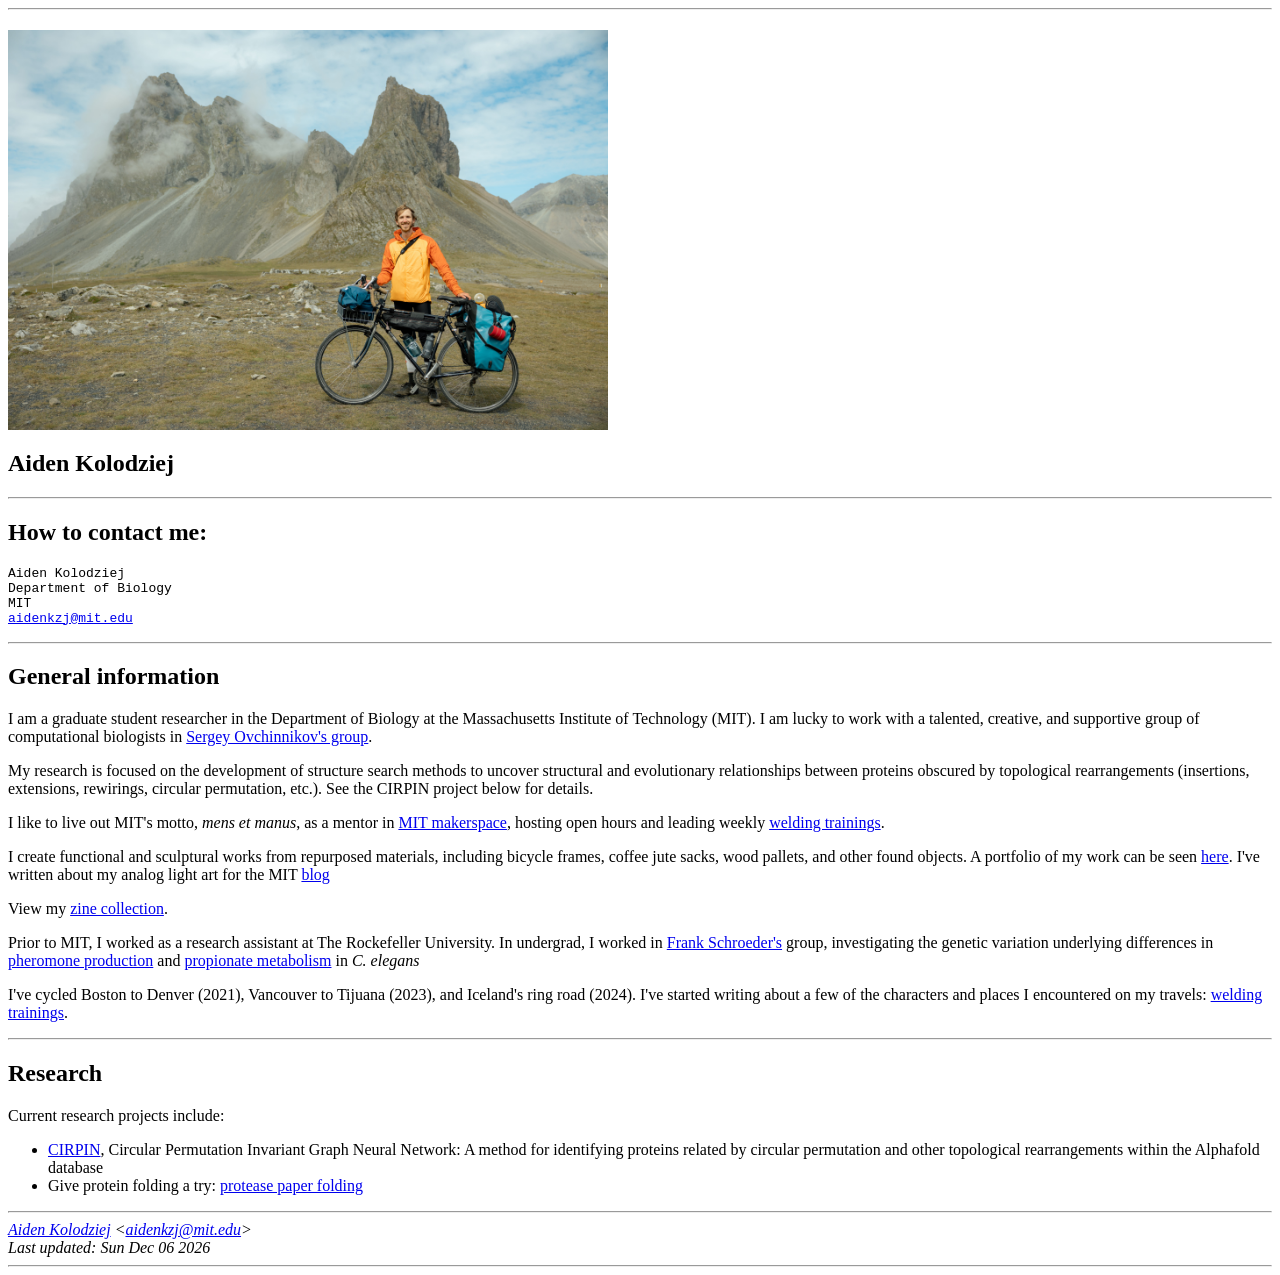
==== index.html @ 4fe9d42b "Add cycling experiences to index.html Added a paragraph about cycling experiences and writing. Need" ====
<!DOCTYPE html PUBLIC "-//W3C//DTD HTML 4.01 Transitional//EN">
<HTML>
<HEAD>
<TITLE>Aiden Kolodziej's Home Page</TITLE>
</HEAD>
<BODY>
<HR>
<H2>
<img ALIGN=center alt="[Aiden Cycling Iceland]" src="photos/headshots/Aiden_2_resize.jpg" width="600">

</H2>
<H2>Aiden Kolodziej</H2>
<HR>
<H2> How to contact me: </H2>
<PRE>
Aiden Kolodziej
Department of Biology
MIT
<A HREF="mailto:aidenkzj@mit.edu">aidenkzj@mit.edu</A>
</PRE>

<p>


<P>
<HR>
<H2> General information </H2>

<p>I am a graduate student researcher in the Department of Biology at the Massachusetts Institute of Technology (MIT). I am lucky to work with a talented, creative, and supportive group of computational biologists in <a href="https://www.solab.org/">Sergey Ovchinnikov's group</a>.</p>
  
<p>My research is focused on the development of structure search methods to uncover structural and evolutionary relationships between proteins obscured by topological rearrangements (insertions, extensions, rewirings, circular permutation, etc.). See the CIRPIN project below for details.</p>

<p>I like to live out MIT's motto, <i>mens et manus</i>, as a mentor in  <a href="https://make.mit.edu/">MIT makerspace</a>, hosting open hours and leading weekly <a href="welding.html">welding trainings</a>.

<p> I create functional and sculptural works from repurposed materials, including bicycle frames, coffee jute sacks, wood pallets, and other found objects. A portfolio of my work can be seen <a href="p_projects.html">here</a>. I've written about my analog light art for the MIT <a href="https://oge.mit.edu/finding-light-in-the-long-new-england-winter/">blog</a> </p>
<p> 
  View my <a href="projects/zines/zines.html">zine collection</a>.</p>

<p>Prior to MIT, I worked as a research assistant at The Rockefeller University. In undergrad, I worked in <a href="https://btiscience.org/schroeder/">Frank Schroeder's</a> group, investigating the genetic variation underlying differences in <a href="https://www.pnas.org/doi/abs/10.1073/pnas.2221150120">pheromone production</a> and <a href="https://www.nature.com/articles/s41586-022-04951-3">propionate metabolism</a> in <i>C. elegans</i> </p>

<p>I've cycled Boston to Denver (2021), Vancouver to Tijuana (2023), and Iceland's ring road (2024). I've started writing about a few of the characters and places I encountered on my travels: <a href="welding.html">welding trainings</a>.</p>
  
<P>
<HR>
<H2>Research</H2>

Current research projects include:
  
<UL>
<LI> <a href="https://colab.research.google.com/github/aidenkoloj/CIRPIN/blob/main/CIRPIN.ipynb">CIRPIN</a>, Circular Permutation Invariant Graph Neural Network: A method for identifying proteins related by circular permutation and other topological rearrangements within the Alphafold database
<LI>Give protein folding a try: 
    <a href="projects/origami/DegS_origami_rainbow.pdf" download>protease paper folding</a>
</LI>
</UL>

<HR>
<ADDRESS>
<a href="index.html">Aiden Kolodziej</a> &lt;<a href="mailto:aidenkzj@mit.edu">aidenkzj@mit.edu</a>&gt;<BR>
Last updated: <script>document.write(new Date().toDateString());</script>
</ADDRESS>
<HR>
</BODY>
</HTML>
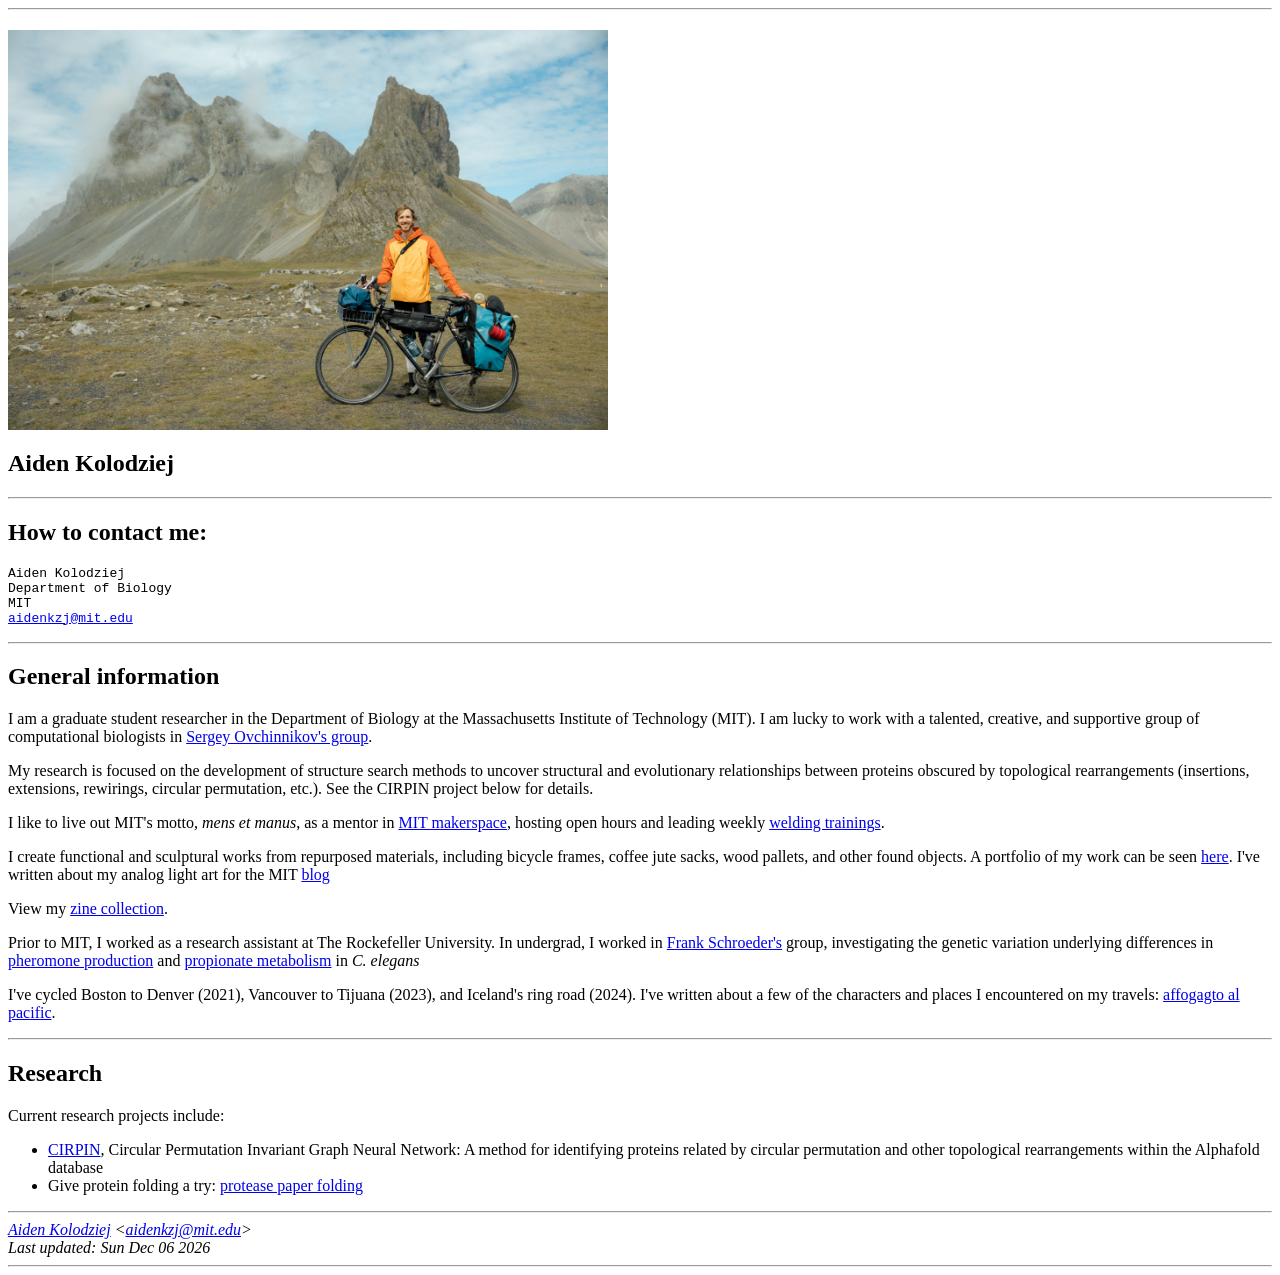
==== commit 8c8a3519: "Update index.html" ====
--- a/index.html
+++ b/index.html
@@ -38,7 +38,7 @@
 
 <p>Prior to MIT, I worked as a research assistant at The Rockefeller University. In undergrad, I worked in <a href="https://btiscience.org/schroeder/">Frank Schroeder's</a> group, investigating the genetic variation underlying differences in <a href="https://www.pnas.org/doi/abs/10.1073/pnas.2221150120">pheromone production</a> and <a href="https://www.nature.com/articles/s41586-022-04951-3">propionate metabolism</a> in <i>C. elegans</i> </p>
 
-<p>I've cycled Boston to Denver (2021), Vancouver to Tijuana (2023), and Iceland's ring road (2024). I've started writing about a few of the characters and places I encountered on my travels: <a href="welding.html">welding trainings</a>.</p>
+<p>I've cycled Boston to Denver (2021), Vancouver to Tijuana (2023), and Iceland's ring road (2024). I've written about a few of the characters and places I encountered on my travels: <a href="affogato_al_pacific.txt">affogagto al pacific</a>.</p>
   
 <P>
 <HR>
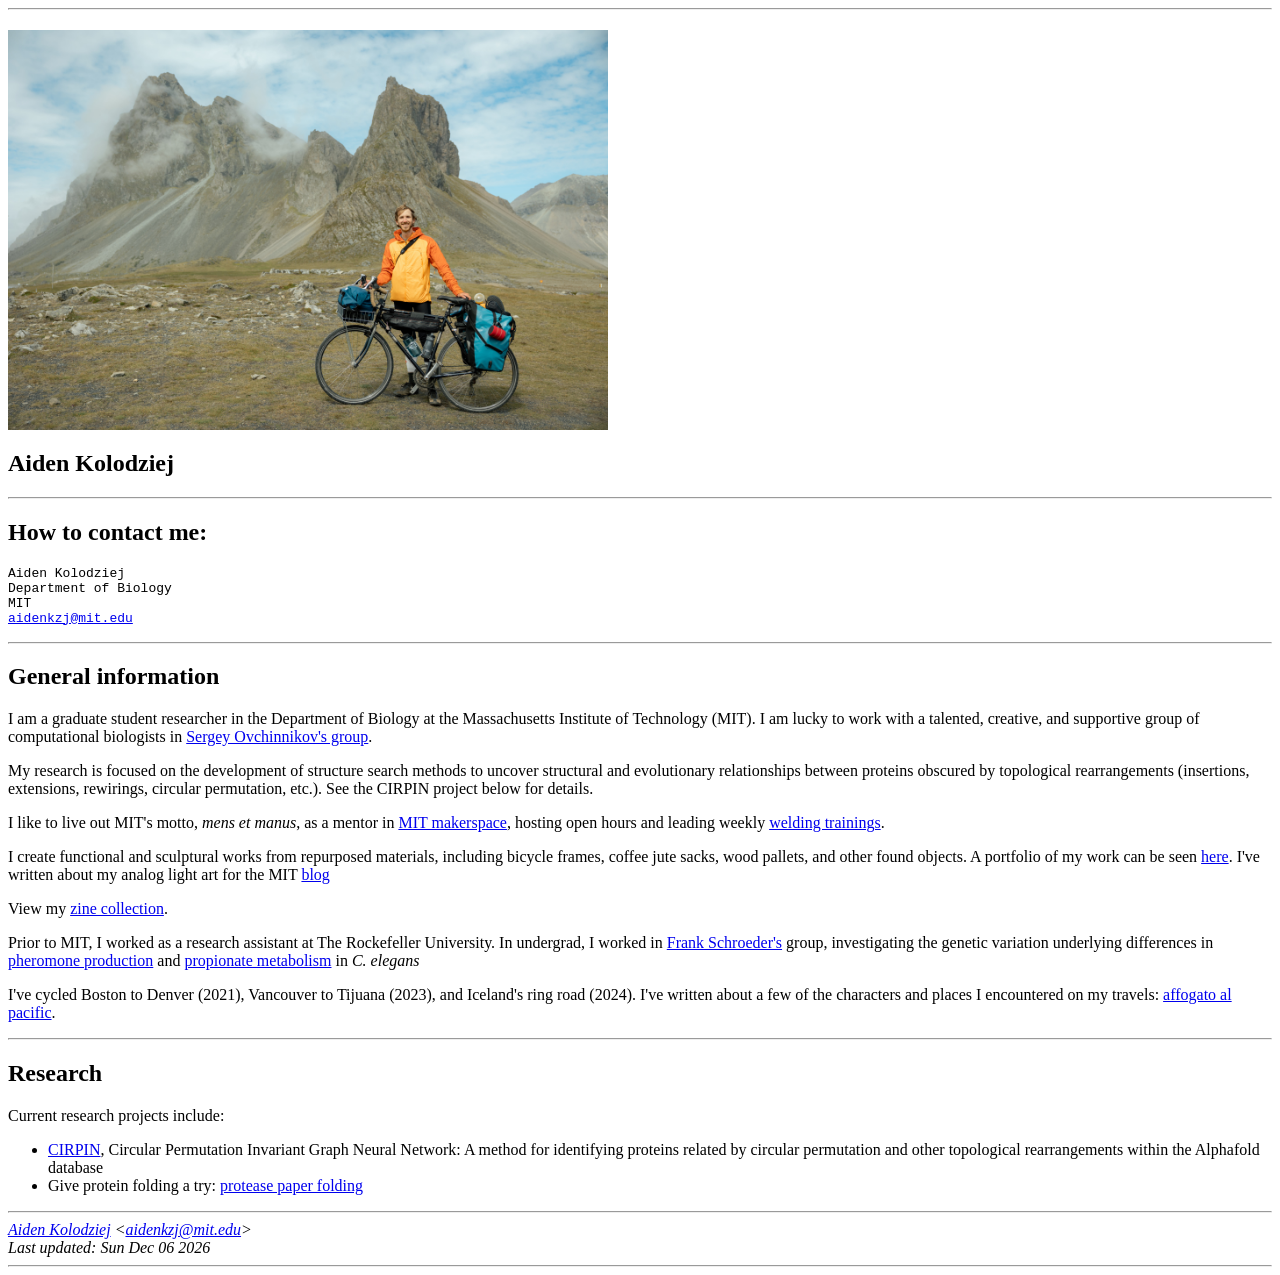
==== commit 817005c1: "Fix typo in travel description link text" ====
--- a/index.html
+++ b/index.html
@@ -38,7 +38,7 @@
 
 <p>Prior to MIT, I worked as a research assistant at The Rockefeller University. In undergrad, I worked in <a href="https://btiscience.org/schroeder/">Frank Schroeder's</a> group, investigating the genetic variation underlying differences in <a href="https://www.pnas.org/doi/abs/10.1073/pnas.2221150120">pheromone production</a> and <a href="https://www.nature.com/articles/s41586-022-04951-3">propionate metabolism</a> in <i>C. elegans</i> </p>
 
-<p>I've cycled Boston to Denver (2021), Vancouver to Tijuana (2023), and Iceland's ring road (2024). I've written about a few of the characters and places I encountered on my travels: <a href="affogato_al_pacific.txt">affogagto al pacific</a>.</p>
+<p>I've cycled Boston to Denver (2021), Vancouver to Tijuana (2023), and Iceland's ring road (2024). I've written about a few of the characters and places I encountered on my travels: <a href="affogato_al_pacific.txt">affogato al pacific</a>.</p>
   
 <P>
 <HR>
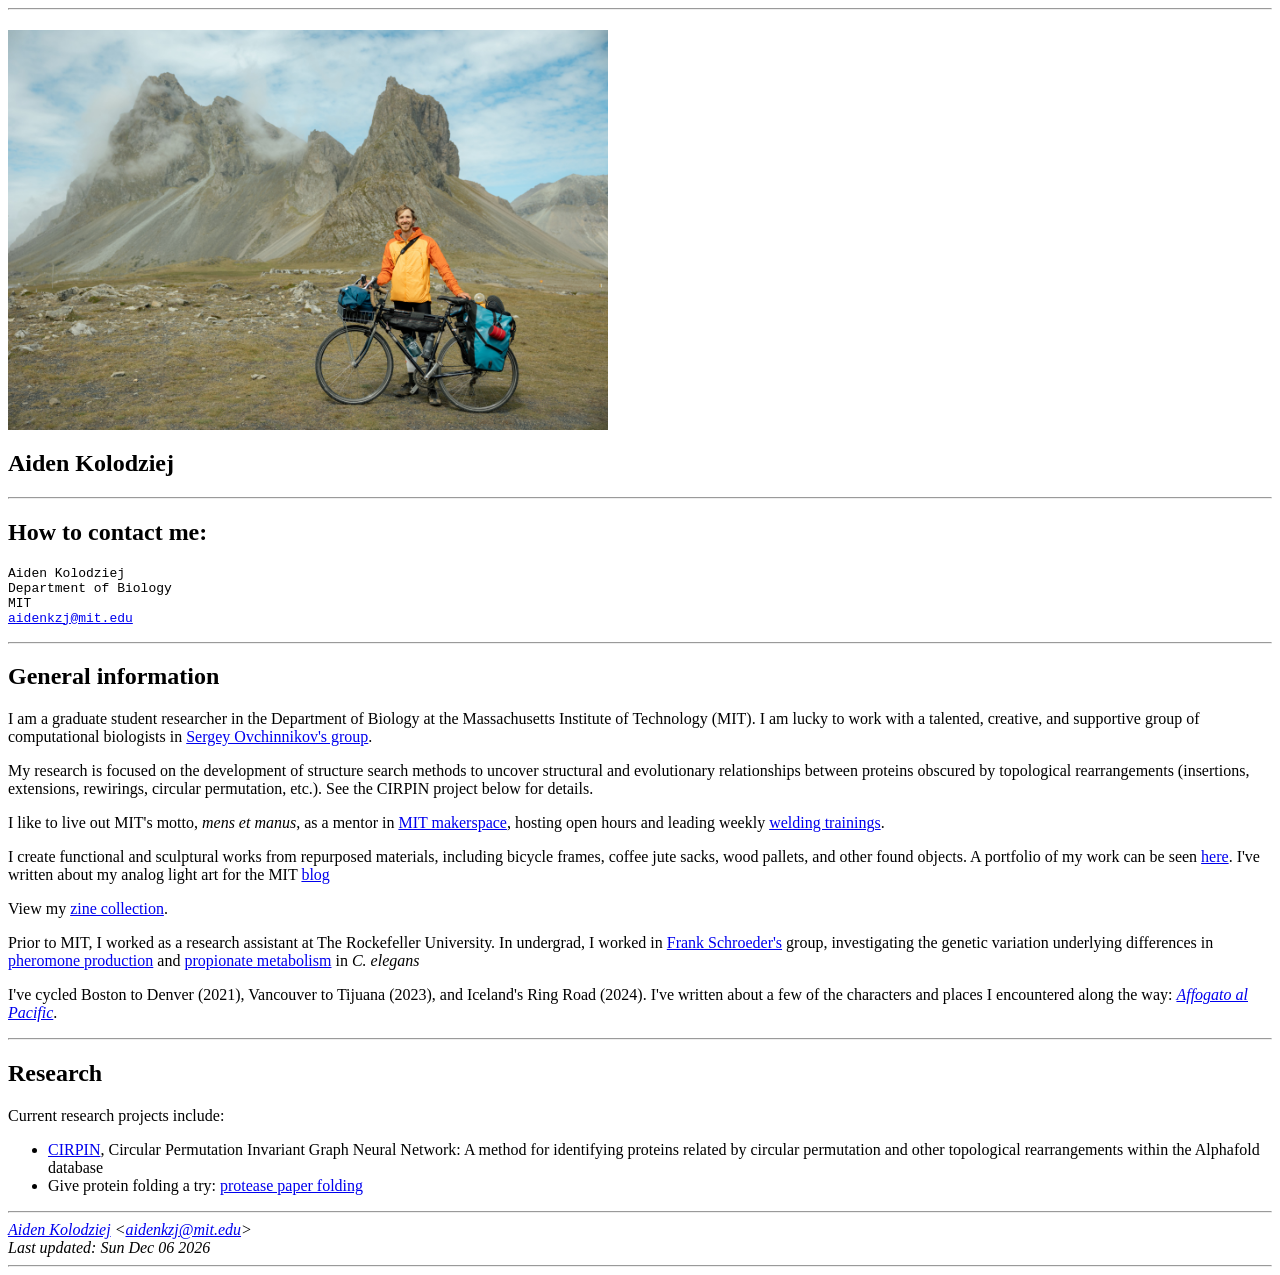
==== commit a779cd21: "Refactor travel section in index.html Updated travel experience description for clarity and formatti" ====
--- a/index.html
+++ b/index.html
@@ -38,8 +38,12 @@
 
 <p>Prior to MIT, I worked as a research assistant at The Rockefeller University. In undergrad, I worked in <a href="https://btiscience.org/schroeder/">Frank Schroeder's</a> group, investigating the genetic variation underlying differences in <a href="https://www.pnas.org/doi/abs/10.1073/pnas.2221150120">pheromone production</a> and <a href="https://www.nature.com/articles/s41586-022-04951-3">propionate metabolism</a> in <i>C. elegans</i> </p>
 
-<p>I've cycled Boston to Denver (2021), Vancouver to Tijuana (2023), and Iceland's ring road (2024). I've written about a few of the characters and places I encountered on my travels: <a href="affogato_al_pacific.txt">affogato al pacific</a>.</p>
-  
+<p>
+  I've cycled Boston to Denver (2021), Vancouver to Tijuana (2023),
+  and Iceland's Ring Road (2024). I've written about a few of the
+  characters and places I encountered along the way:
+  <a href="affogato_al_pacific.html"><em>Affogato al Pacific</em></a>.
+</p>  
 <P>
 <HR>
 <H2>Research</H2>
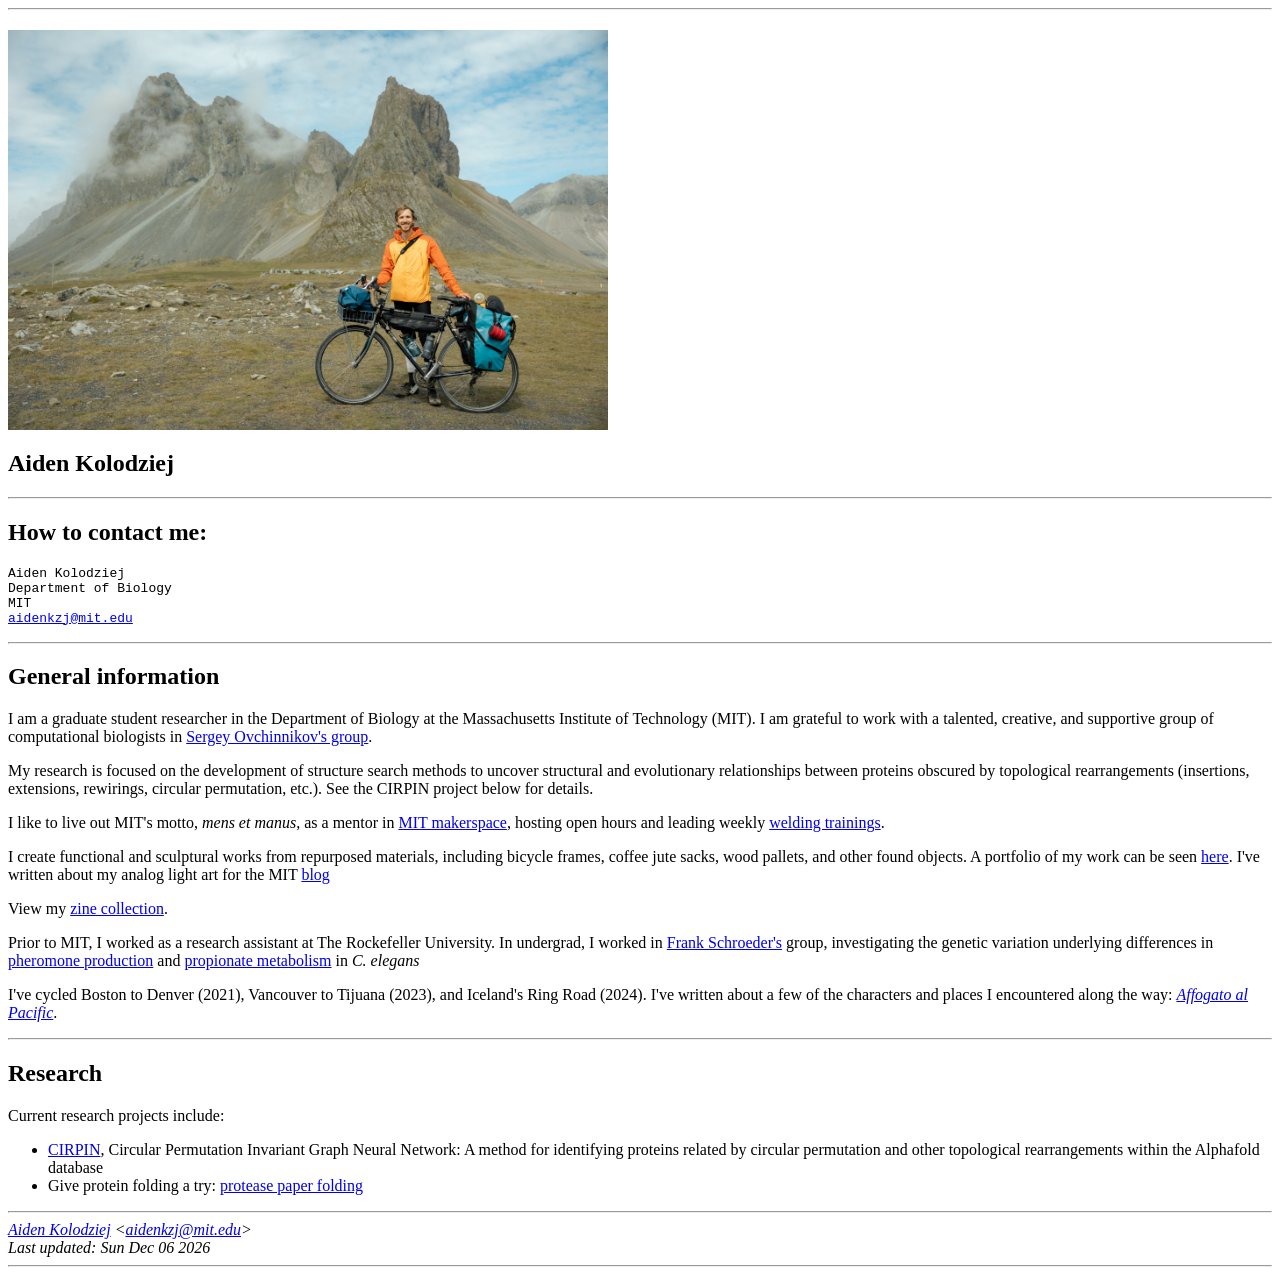
==== commit 0bed1277: "Update personal description in index.html" ====
--- a/index.html
+++ b/index.html
@@ -26,7 +26,7 @@
 <HR>
 <H2> General information </H2>
 
-<p>I am a graduate student researcher in the Department of Biology at the Massachusetts Institute of Technology (MIT). I am lucky to work with a talented, creative, and supportive group of computational biologists in <a href="https://www.solab.org/">Sergey Ovchinnikov's group</a>.</p>
+<p>I am a graduate student researcher in the Department of Biology at the Massachusetts Institute of Technology (MIT). I am grateful to work with a talented, creative, and supportive group of computational biologists in <a href="https://www.solab.org/">Sergey Ovchinnikov's group</a>.</p>
   
 <p>My research is focused on the development of structure search methods to uncover structural and evolutionary relationships between proteins obscured by topological rearrangements (insertions, extensions, rewirings, circular permutation, etc.). See the CIRPIN project below for details.</p>
 
@@ -34,7 +34,7 @@
 
 <p> I create functional and sculptural works from repurposed materials, including bicycle frames, coffee jute sacks, wood pallets, and other found objects. A portfolio of my work can be seen <a href="p_projects.html">here</a>. I've written about my analog light art for the MIT <a href="https://oge.mit.edu/finding-light-in-the-long-new-england-winter/">blog</a> </p>
 <p> 
-  View my <a href="projects/zines/zines.html">zine collection</a>.</p>
+  View my <a href="projects/zines/zines_new.html">zine collection</a>.</p>
 
 <p>Prior to MIT, I worked as a research assistant at The Rockefeller University. In undergrad, I worked in <a href="https://btiscience.org/schroeder/">Frank Schroeder's</a> group, investigating the genetic variation underlying differences in <a href="https://www.pnas.org/doi/abs/10.1073/pnas.2221150120">pheromone production</a> and <a href="https://www.nature.com/articles/s41586-022-04951-3">propionate metabolism</a> in <i>C. elegans</i> </p>
 
@@ -42,7 +42,7 @@
   I've cycled Boston to Denver (2021), Vancouver to Tijuana (2023),
   and Iceland's Ring Road (2024). I've written about a few of the
   characters and places I encountered along the way:
-  <a href="affogato_al_pacific.html"><em>Affogato al Pacific</em></a>.
+  <a href="ap.html"><em>Affogato al Pacific</em></a>.
 </p>  
 <P>
 <HR>
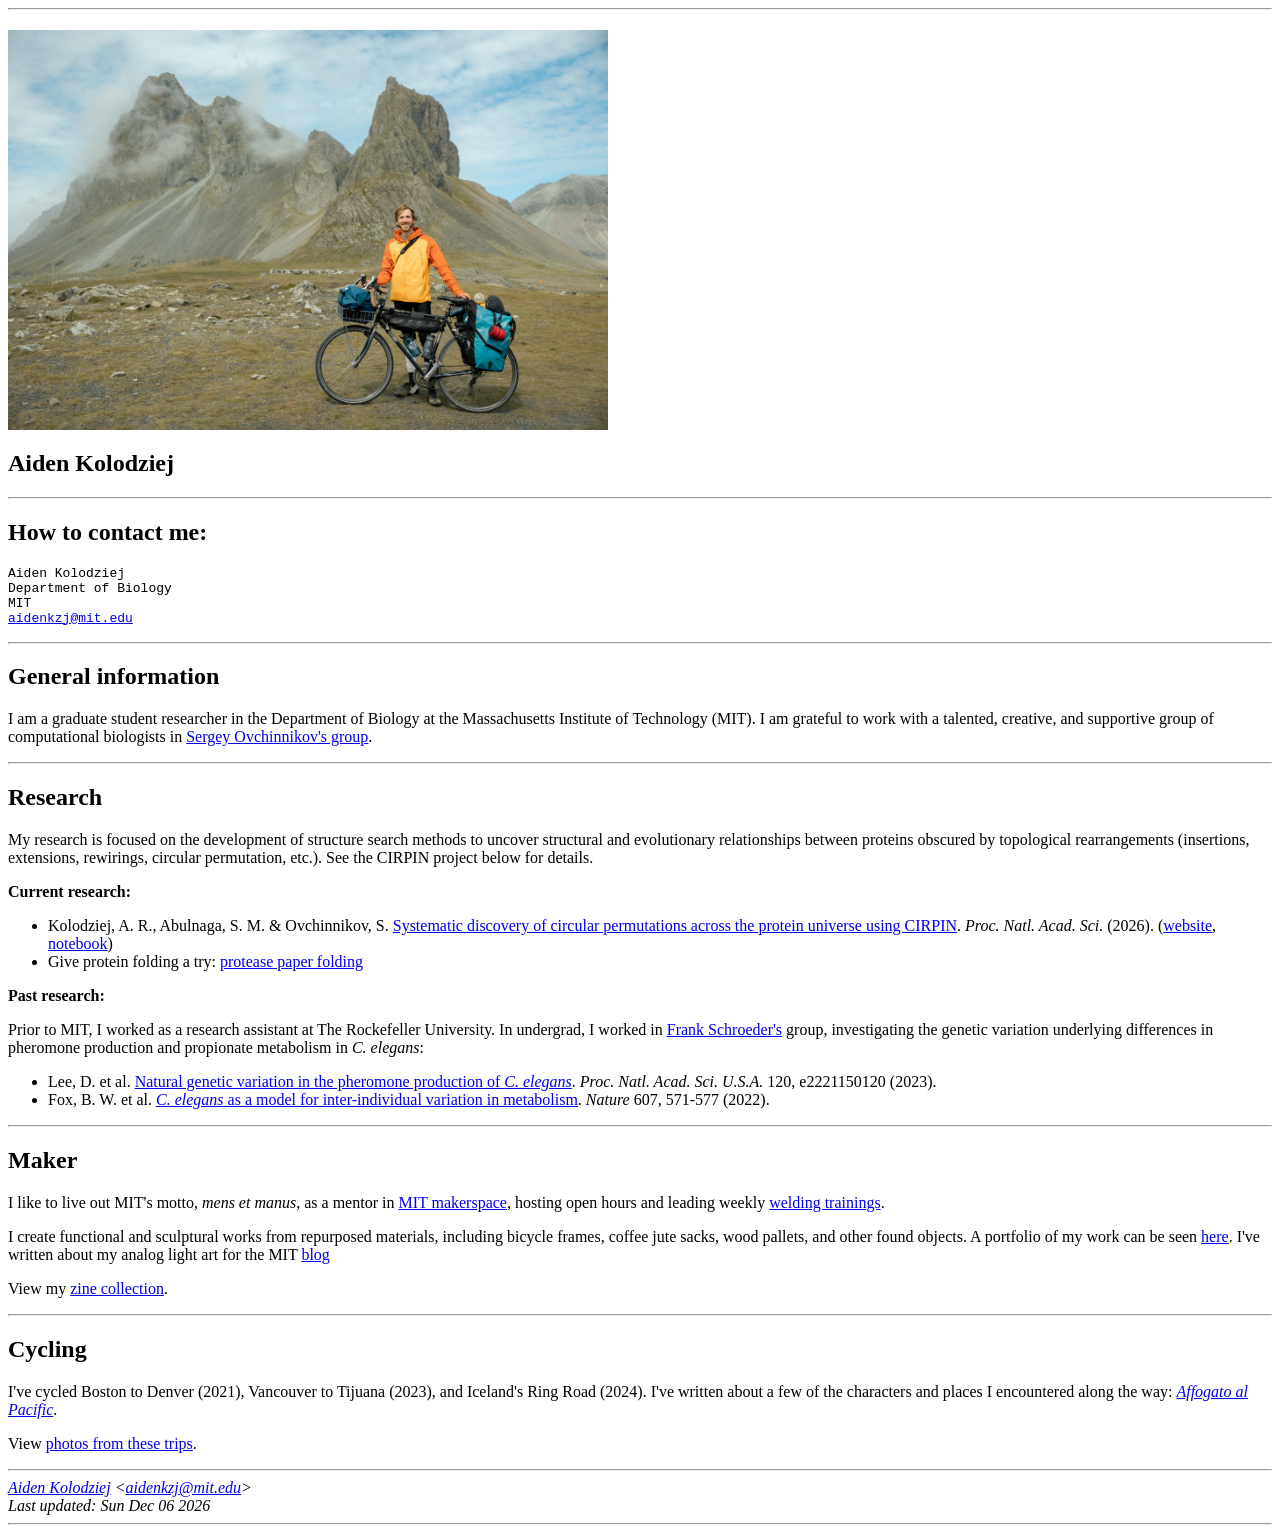
==== commit a57c5574: "Reorganize homepage into Maker/Cycling sections and publish CIRPIN Adds a Maker section and Cycling " ====
--- a/index.html
+++ b/index.html
@@ -1,4 +1,4 @@
-<!DOCTYPE html PUBLIC "-//W3C//DTD HTML 4.01 Transitional//EN">
+<!DOCTYPE HTML PUBLIC "-//W3C//DTD HTML 4.01 Transitional//EN">
 <HTML>
 <HEAD>
 <TITLE>Aiden Kolodziej's Home Page</TITLE>
@@ -27,35 +27,50 @@
 <H2> General information </H2>
 
 <p>I am a graduate student researcher in the Department of Biology at the Massachusetts Institute of Technology (MIT). I am grateful to work with a talented, creative, and supportive group of computational biologists in <a href="https://www.solab.org/">Sergey Ovchinnikov's group</a>.</p>
-  
+
+<P>
+<HR>
+<H2>Research</H2>
+
 <p>My research is focused on the development of structure search methods to uncover structural and evolutionary relationships between proteins obscured by topological rearrangements (insertions, extensions, rewirings, circular permutation, etc.). See the CIRPIN project below for details.</p>
+
+<p><b>Current research:</b></p>
+<UL>
+<LI>Kolodziej, A. R., Abulnaga, S. M. &amp; Ovchinnikov, S. <a href="https://www.pnas.org/doi/full/10.1073/pnas.2605178123">Systematic discovery of circular permutations across the protein universe using CIRPIN</a>. <i>Proc. Natl. Acad. Sci.</i> (2026). (<a href="https://cirpin.solab.org/">website</a>, <a href="https://colab.research.google.com/github/aidenkoloj/CIRPIN/blob/main/CIRPIN.ipynb">notebook</a>)
+<LI>Give protein folding a try: <a href="projects/origami/DegS_origami_rainbow.pdf" download>protease paper folding</a>
+</LI>
+</UL>
+
+<p><b>Past research:</b></p>
+<p>Prior to MIT, I worked as a research assistant at The Rockefeller University. In undergrad, I worked in <a href="https://btiscience.org/schroeder/">Frank Schroeder's</a> group, investigating the genetic variation underlying differences in pheromone production and propionate metabolism in <i>C. elegans</i>:</p>
+<UL>
+<LI>Lee, D. et al. <a href="https://www.pnas.org/doi/abs/10.1073/pnas.2221150120">Natural genetic variation in the pheromone production of <i>C. elegans</i></a>. <i>Proc. Natl. Acad. Sci. U.S.A.</i> 120, e2221150120 (2023).
+<LI>Fox, B. W. et al. <a href="https://www.nature.com/articles/s41586-022-04951-3"><i>C. elegans</i> as a model for inter-individual variation in metabolism</a>. <i>Nature</i> 607, 571-577 (2022).
+</UL>
+
+<P>
+<HR>
+<H2>Maker</H2>
 
 <p>I like to live out MIT's motto, <i>mens et manus</i>, as a mentor in  <a href="https://make.mit.edu/">MIT makerspace</a>, hosting open hours and leading weekly <a href="welding.html">welding trainings</a>.
 
 <p> I create functional and sculptural works from repurposed materials, including bicycle frames, coffee jute sacks, wood pallets, and other found objects. A portfolio of my work can be seen <a href="p_projects.html">here</a>. I've written about my analog light art for the MIT <a href="https://oge.mit.edu/finding-light-in-the-long-new-england-winter/">blog</a> </p>
-<p> 
+<p>
   View my <a href="projects/zines/zines_new.html">zine collection</a>.</p>
 
-<p>Prior to MIT, I worked as a research assistant at The Rockefeller University. In undergrad, I worked in <a href="https://btiscience.org/schroeder/">Frank Schroeder's</a> group, investigating the genetic variation underlying differences in <a href="https://www.pnas.org/doi/abs/10.1073/pnas.2221150120">pheromone production</a> and <a href="https://www.nature.com/articles/s41586-022-04951-3">propionate metabolism</a> in <i>C. elegans</i> </p>
+<P>
+<HR>
+<H2>Cycling</H2>
 
 <p>
   I've cycled Boston to Denver (2021), Vancouver to Tijuana (2023),
   and Iceland's Ring Road (2024). I've written about a few of the
   characters and places I encountered along the way:
   <a href="ap.html"><em>Affogato al Pacific</em></a>.
-</p>  
-<P>
-<HR>
-<H2>Research</H2>
-
-Current research projects include:
-  
-<UL>
-<LI> <a href="https://colab.research.google.com/github/aidenkoloj/CIRPIN/blob/main/CIRPIN.ipynb">CIRPIN</a>, Circular Permutation Invariant Graph Neural Network: A method for identifying proteins related by circular permutation and other topological rearrangements within the Alphafold database
-<LI>Give protein folding a try: 
-    <a href="projects/origami/DegS_origami_rainbow.pdf" download>protease paper folding</a>
-</LI>
-</UL>
+</p>
+<p>
+  View <a href="cycling.html">photos from these trips</a>.
+</p>
 
 <HR>
 <ADDRESS>
